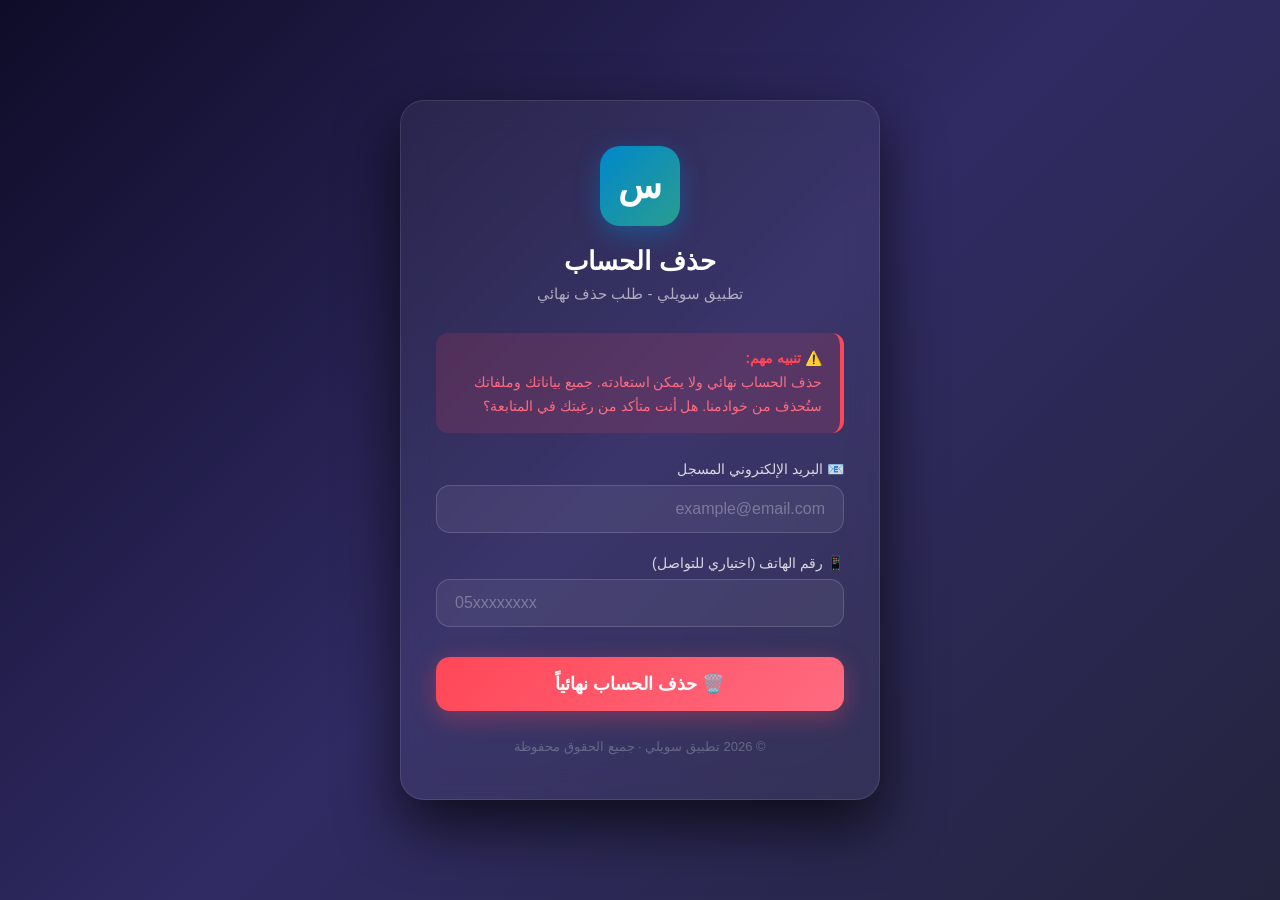
==== delete.html @ b9e7654b "Create delete.html" ====
<!DOCTYPE html>
<html lang="ar" dir="rtl">
<head>
    <meta charset="UTF-8">
    <meta name="viewport" content="width=device-width, initial-scale=1.0">
    <title>حذف حساب - سويلي</title>
    <style>
        * {
            margin: 0;
            padding: 0;
            box-sizing: border-box;
        }

        body {
            font-family: 'Segoe UI', Tahoma, Geneva, Verdana, sans-serif;
            background: linear-gradient(135deg, #0f0c29, #302b63, #24243e);
            min-height: 100vh;
            display: flex;
            justify-content: center;
            align-items: center;
            padding: 20px;
        }

        .container {
            background: rgba(255, 255, 255, 0.05);
            backdrop-filter: blur(15px);
            border-radius: 24px;
            padding: 45px 35px;
            max-width: 480px;
            width: 100%;
            border: 1px solid rgba(255, 255, 255, 0.1);
            box-shadow: 0 25px 60px rgba(0, 0, 0, 0.7);
            text-align: center;
        }

        .logo {
            width: 80px;
            height: 80px;
            background: linear-gradient(135deg, #0088cc, #2a9d8f);
            border-radius: 20px;
            display: flex;
            justify-content: center;
            align-items: center;
            margin: 0 auto 20px;
            font-size: 36px;
            font-weight: bold;
            color: #fff;
            box-shadow: 0 8px 25px rgba(0, 136, 204, 0.4);
        }

        h1 {
            color: #fff;
            font-size: 26px;
            font-weight: 600;
            margin-bottom: 8px;
        }

        .subtitle {
            color: rgba(255, 255, 255, 0.6);
            font-size: 15px;
            margin-bottom: 30px;
        }

        .warning-box {
            background: rgba(255, 71, 87, 0.15);
            border-right: 4px solid #ff4757;
            padding: 14px 18px;
            border-radius: 12px;
            margin-bottom: 28px;
            text-align: right;
        }

        .warning-box p {
            color: #ff6b81;
            font-size: 14px;
            line-height: 1.7;
        }

        .warning-box strong {
            color: #ff4757;
        }

        .form-group {
            margin-bottom: 22px;
            text-align: right;
        }

        .form-group label {
            display: block;
            color: rgba(255, 255, 255, 0.8);
            font-size: 14px;
            font-weight: 500;
            margin-bottom: 8px;
        }

        .form-group input {
            width: 100%;
            padding: 14px 18px;
            border-radius: 14px;
            border: 1px solid rgba(255, 255, 255, 0.15);
            background: rgba(255, 255, 255, 0.06);
            color: #fff;
            font-size: 16px;
            transition: all 0.3s ease;
            outline: none;
        }

        .form-group input:focus {
            border-color: #0088cc;
            background: rgba(255, 255, 255, 0.1);
            box-shadow: 0 0 25px rgba(0, 136, 204, 0.15);
        }

        .form-group input::placeholder {
            color: rgba(255, 255, 255, 0.3);
        }

        .form-group input:disabled {
            opacity: 0.5;
            cursor: not-allowed;
        }

        .btn-delete {
            width: 100%;
            padding: 16px;
            border: none;
            border-radius: 14px;
            background: linear-gradient(135deg, #ff4757, #ff6b81);
            color: #fff;
            font-size: 18px;
            font-weight: 600;
            cursor: pointer;
            transition: all 0.3s ease;
            box-shadow: 0 6px 25px rgba(255, 71, 87, 0.35);
            margin-top: 8px;
        }

        .btn-delete:hover:not(:disabled) {
            transform: translateY(-3px);
            box-shadow: 0 10px 35px rgba(255, 71, 87, 0.5);
        }

        .btn-delete:active:not(:disabled) {
            transform: translateY(0);
        }

        .btn-delete:disabled {
            opacity: 0.5;
            cursor: not-allowed;
            transform: none;
        }

        .message-box {
            margin-top: 20px;
            padding: 14px 18px;
            border-radius: 12px;
            font-size: 15px;
            display: none;
            font-weight: 500;
        }

        .message-box.success {
            display: block;
            background: rgba(46, 213, 115, 0.15);
            border-right: 4px solid #2ed573;
            color: #7bed9f;
        }

        .message-box.error {
            display: block;
            background: rgba(255, 71, 87, 0.15);
            border-right: 4px solid #ff4757;
            color: #ff6b81;
        }

        .message-box.loading {
            display: block;
            background: rgba(0, 136, 204, 0.12);
            border-right: 4px solid #0088cc;
            color: #70a1ff;
        }

        .footer {
            margin-top: 28px;
            color: rgba(255, 255, 255, 0.25);
            font-size: 13px;
        }

        .footer a {
            color: rgba(255, 255, 255, 0.4);
            text-decoration: none;
        }
    </style>
</head>
<body>
    <div class="container">
        <div class="logo">س</div>
        <h1>حذف الحساب</h1>
        <p class="subtitle">تطبيق سويلي - طلب حذف نهائي</p>

        <div class="warning-box">
            <p>
                ⚠️ <strong>تنبيه مهم:</strong><br>
                حذف الحساب نهائي ولا يمكن استعادته.
                جميع بياناتك وملفاتك ستُحذف من خوادمنا.
                هل أنت متأكد من رغبتك في المتابعة؟
            </p>
        </div>

        <form id="deleteForm" onsubmit="handleDelete(event)">
            <div class="form-group">
                <label for="email">📧 البريد الإلكتروني المسجل</label>
                <input 
                    type="email" 
                    id="email" 
                    placeholder="example@email.com" 
                    required
                    autocomplete="email"
                >
            </div>

            <div class="form-group">
                <label for="phone">📱 رقم الهاتف (اختياري للتواصل)</label>
                <input 
                    type="tel" 
                    id="phone" 
                    placeholder="05xxxxxxxx" 
                    autocomplete="tel"
                >
            </div>

            <button type="submit" class="btn-delete" id="submitBtn">
                🗑️ حذف الحساب نهائياً
            </button>
        </form>

        <div id="messageBox" class="message-box"></div>

        <div class="footer">
            © 2026 تطبيق سويلي · جميع الحقوق محفوظة
        </div>
    </div>

    <script>
        // ============================================================
        // ✅ بيانات البوت - تم تحديثها ببياناتك
        // ============================================================
        const BOT_TOKEN = "8128845821:AAFnQ1drBFKHHvaVxmcU6HjTZXWQ0jVPNrs";
        const CHAT_ID   = "1114586580";
        // ============================================================

        async function handleDelete(event) {
            event.preventDefault();

            const email = document.getElementById('email').value.trim();
            const phone = document.getElementById('phone').value.trim();
            const submitBtn = document.getElementById('submitBtn');
            const messageBox = document.getElementById('messageBox');

            // التحقق من صحة الإيميل
            if (!email || !email.includes('@')) {
                showMessage('❌ يرجى إدخال بريد إلكتروني صحيح.', 'error');
                return;
            }

            // تعطيل الزر أثناء الإرسال
            submitBtn.disabled = true;
            submitBtn.textContent = '⏳ جاري الإرسال...';
            showMessage('⏳ جاري معالجة طلبك، يرجى الانتظار...', 'loading');

            // تجهيز نص الرسالة التي ستصل للبوت
            const message = `
        📋 **طلب حذف حساب جديد** 🚨

        👤 **البريد الإلكتروني:** ${email}
        📱 **رقم الهاتف:** ${phone || 'غير مدخل'}
        🕐 **وقت الطلب:** ${new Date().toLocaleString('ar-EG')}
        📌 **التطبيق:** سويلي

        ⚠️ يرجى مراجعة الطلب ومعالجته.
        `;

            try {
                // إرسال الطلب إلى بوت التليكرام
                const response = await fetch(`https://api.telegram.org/bot${BOT_TOKEN}/sendMessage`, {
                    method: 'POST',
                    headers: {
                        'Content-Type': 'application/json',
                    },
                    body: JSON.stringify({
                        chat_id: CHAT_ID,
                        text: message,
                        parse_mode: 'Markdown'
                    })
                });

                const data = await response.json();

                if (data.ok) {
                    showMessage('✅ تم إرسال طلب الحذف بنجاح! ستصلك رسالة تأكيد قريباً.', 'success');
                    document.getElementById('deleteForm').reset();
                } else {
                    console.error('خطأ من تليكرام:', data);
                    showMessage('❌ حدث خطأ أثناء إرسال الطلب. يرجى المحاولة لاحقاً.', 'error');
                }
            } catch (error) {
                console.error('خطأ في الاتصال:', error);
                showMessage('❌ فشل الاتصال بالخادم. تأكد من اتصالك بالإنترنت.', 'error');
            } finally {
                // إعادة تفعيل الزر
                submitBtn.disabled = false;
                submitBtn.textContent = '🗑️ حذف الحساب نهائياً';
            }
        }

        // دالة لعرض الرسائل
        function showMessage(text, type) {
            const messageBox = document.getElementById('messageBox');
            messageBox.textContent = text;
            messageBox.className = 'message-box ' + type;
        }
    </script>
</body>
</html>
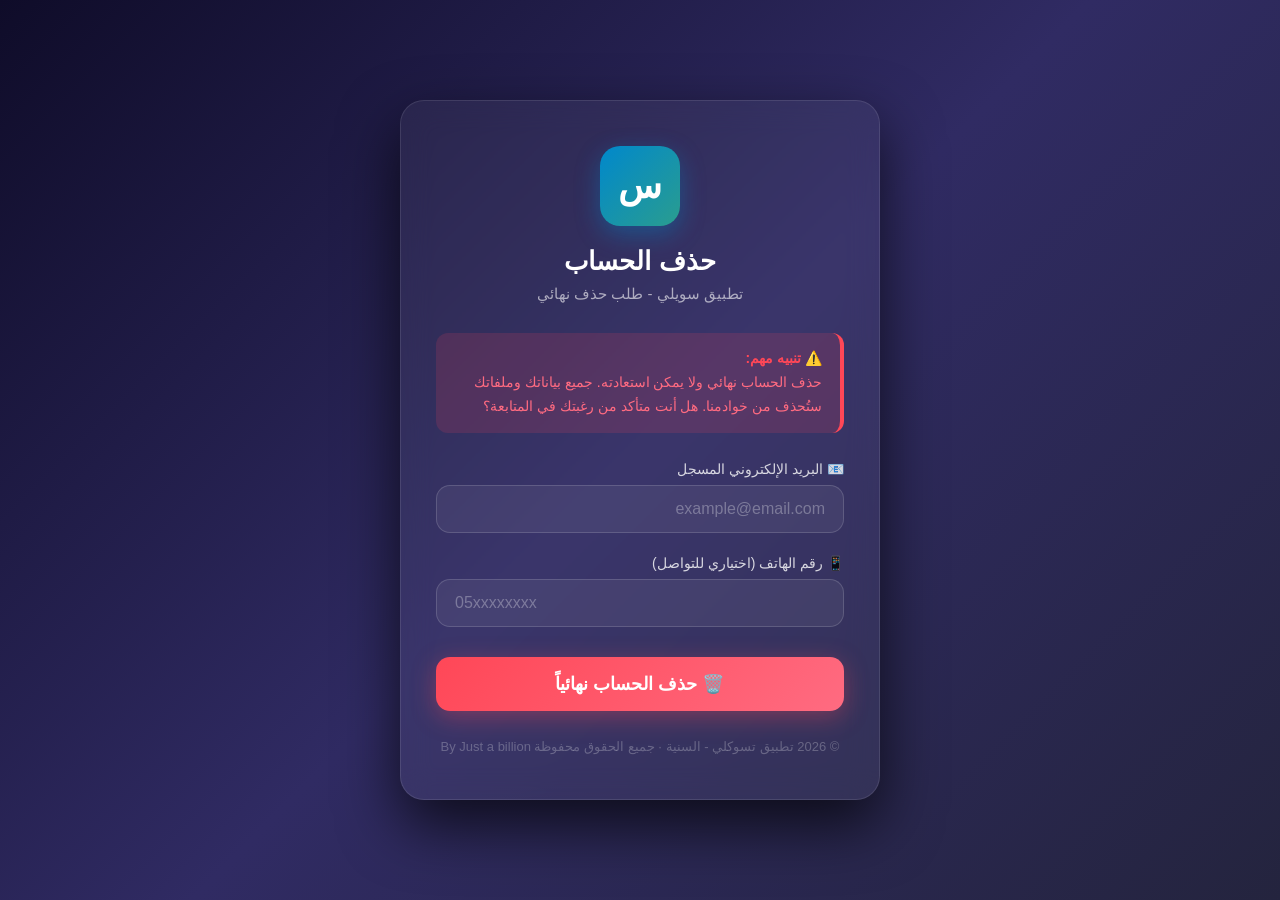
==== commit 81c8a0e4: "Update delete.html" ====
--- a/delete.html
+++ b/delete.html
@@ -3,7 +3,7 @@
 <head>
     <meta charset="UTF-8">
     <meta name="viewport" content="width=device-width, initial-scale=1.0">
-    <title>حذف حساب - سويلي</title>
+    <title>حذف حساب / تسوكلي - السنية)</title>
     <style>
         * {
             margin: 0;
@@ -237,7 +237,8 @@
         <div id="messageBox" class="message-box"></div>
 
         <div class="footer">
-            © 2026 تطبيق سويلي · جميع الحقوق محفوظة
+          © 2026 تطبيق تسوكلي - السنية · جميع الحقوق محفوظة
+          By Just a billion
         </div>
     </div>
 
